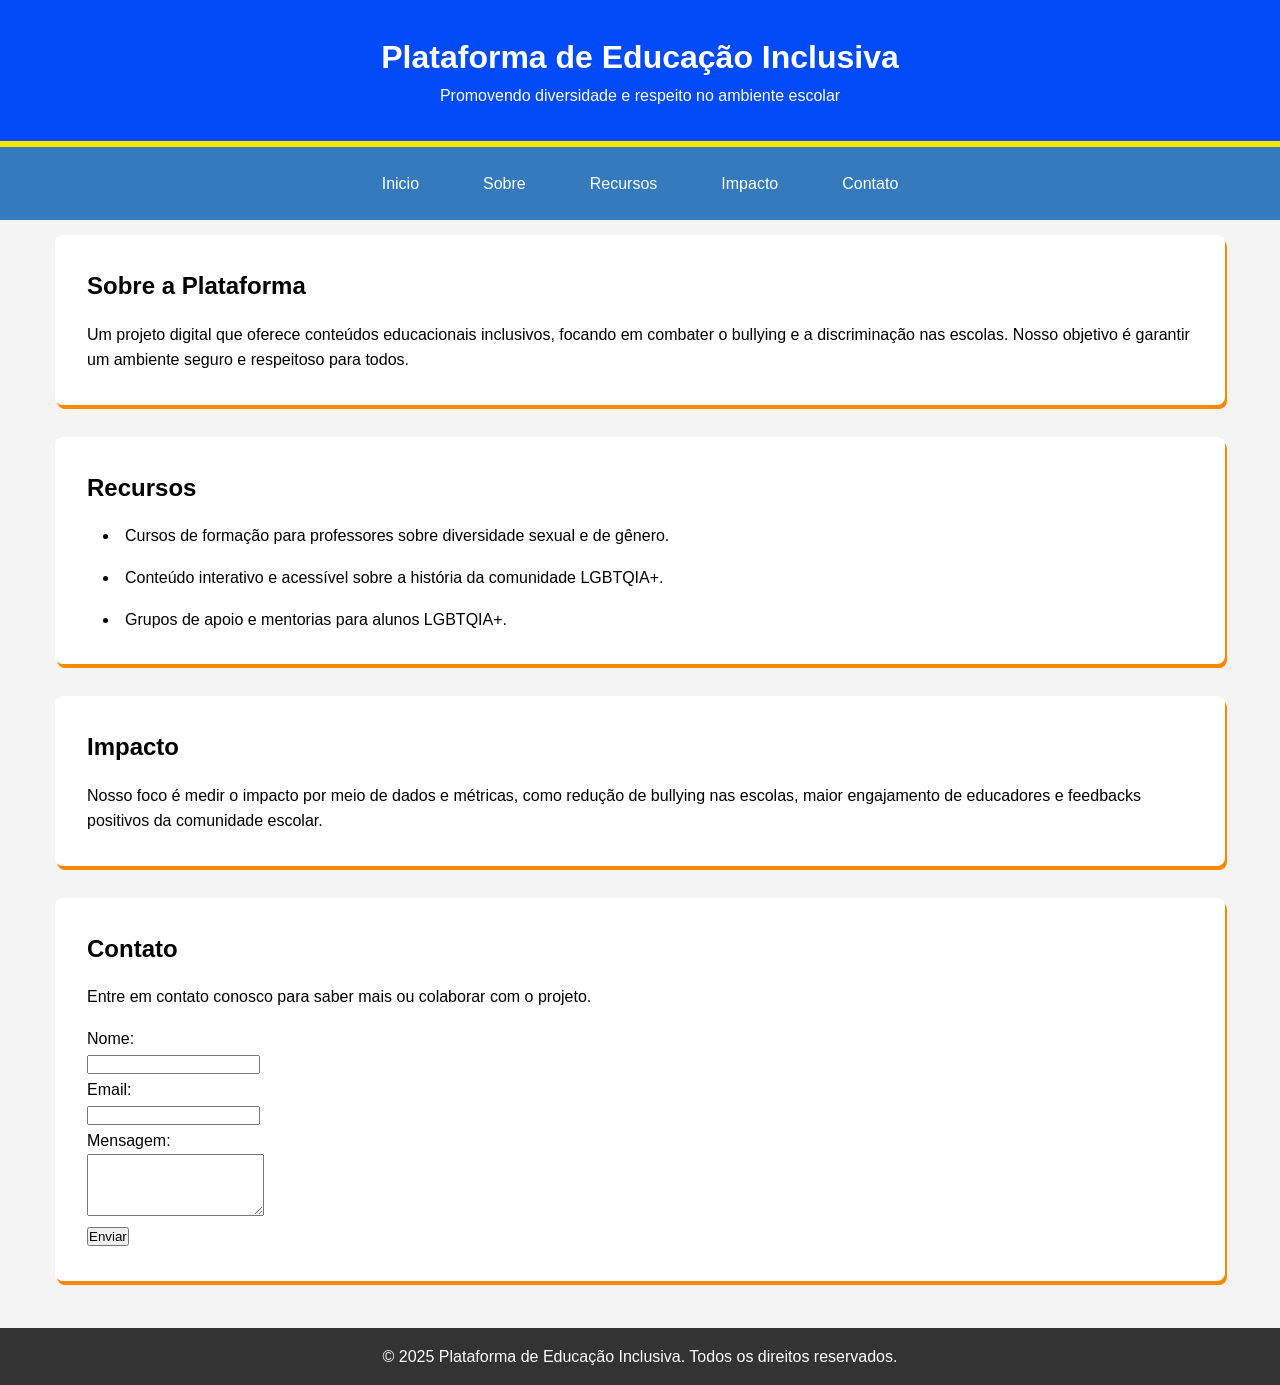
==== index.html @ b0bf820c "primeiro commit" ====
<!DOCTYPE html>
<html lang="pt-BR">
<head>
    <meta charset="UTF-8">
    <meta name="viewport" content="width=device-width, initial-scale=1.0">
    <link rel="stylesheet" href="style.css">
    <title>Plataforma de Educação Inclusiva</title></head>
<body>
    <header>
        <h1 id="h1">Plataforma de Educação Inclusiva</h1>
        <p>Promovendo diversidade e respeito no ambiente escolar</p>
    </header>
    <nav>
        <a href="impacto.html">Inicio</a>
        <a href="sobre.html">Sobre</a>
        <a href="recusos.html">Recursos</a>
        <a href="impacto.html">Impacto</a>
        <a href="contato.html">Contato</a>
    </nav>
    <div class="container">
        <section id="sobre">
            <h2>Sobre a Plataforma</h2>
            <p>Um projeto digital que oferece conteúdos educacionais inclusivos, focando em combater o bullying e a discriminação nas escolas. Nosso objetivo é garantir um ambiente seguro e respeitoso para todos.</p>
        </section>
        <section id="recursos">
            <h2>Recursos</h2>
            <ul>
                <li>Cursos de formação para professores sobre diversidade sexual e de gênero.</li>
                <li>Conteúdo interativo e acessível sobre a história da comunidade LGBTQIA+.</li>
                <li>Grupos de apoio e mentorias para alunos LGBTQIA+.</li>
            </ul>
        </section>
        <section id="impacto">
            <h2>Impacto</h2>
            <p>Nosso foco é medir o impacto por meio de dados e métricas, como redução de bullying nas escolas, maior engajamento de educadores e feedbacks positivos da comunidade escolar.</p>
        </section>
        <section id="contato">
            <h2>Contato</h2>
            <p>Entre em contato conosco para saber mais ou colaborar com o projeto.</p>
            <form>
                <label for="nome">Nome:</label><br>
                <input type="text" id="nome" name="nome" required><br>
                <label for="email">Email:</label><br>
                <input type="email" id="email" name="email" required><br>
                <label for="mensagem">Mensagem:</label><br>
                <textarea id="mensagem" name="mensagem" rows="4" required></textarea><br>
                <button type="submit">Enviar</button>
            </form>
        </section>
    </div>
    <footer>
        <p>&copy; 2025 Plataforma de Educação Inclusiva. Todos os direitos reservados.</p>
    </footer>
</body>
</html>
---- style.css ----
/* Reset básico */
* {
    margin: 0;
    padding: 0;
    box-sizing: border-box;
}

body {
    font-family: Arial, sans-serif;
    line-height: 1.6;
    background-color: #f4f4f4;
    
}

/* Header styles */
header {
    display: flex;
    flex-direction: column;
    align-items: center;
    justify-content: center;
    background-color: #004af7;
    color: white;
    padding: 2rem;
    text-align: center;
    border-bottom: 6px solid #f7e700

}

/* Navigation styles */
nav {
    display: flex;
    justify-content: center;
    gap: 2rem;
    padding: 1rem;
    background-color: #357abd;
  
}

nav a {
    color: white;
    text-decoration: none;
    padding: 0.5rem 1rem;
    border-radius: 4px;
    transition: background-color 0.3s;
}

nav a:hover {
    background-color:#710783;
}

/* Container styles */
.container {
    display: flex;
    flex-direction: column;
    max-width: 1200px;
    margin: 0 auto;
    padding: 15px;
    gap: 2rem;
}

/* Section styles */
section {
    display: flex;
    flex-direction: column;
    gap: 1rem;
    background-color: white;
    padding: 2rem;
    border-radius: 8px;
    box-shadow:  2px 4px #f78800;
    
}

/* Lista de recursos */
ul {
    display: flex;
    flex-direction: column;
    gap: 1rem;
    list-style-position: inside;
    padding-left: 1rem;
}

/* Formulário styles */


/* Footer styles */
footer {
    display: flex;
    justify-content: center;
    align-items: center;
    background-color: #333;
    color: white;
    padding: 1rem;
    margin-top: 2rem;
}

/* Responsive design */
@media (max-width: 768px) {
    nav {
        flex-direction: column;
        align-items: center;
        gap: 0.5rem;
    }

    .container {
        padding: 1rem;
    }
}
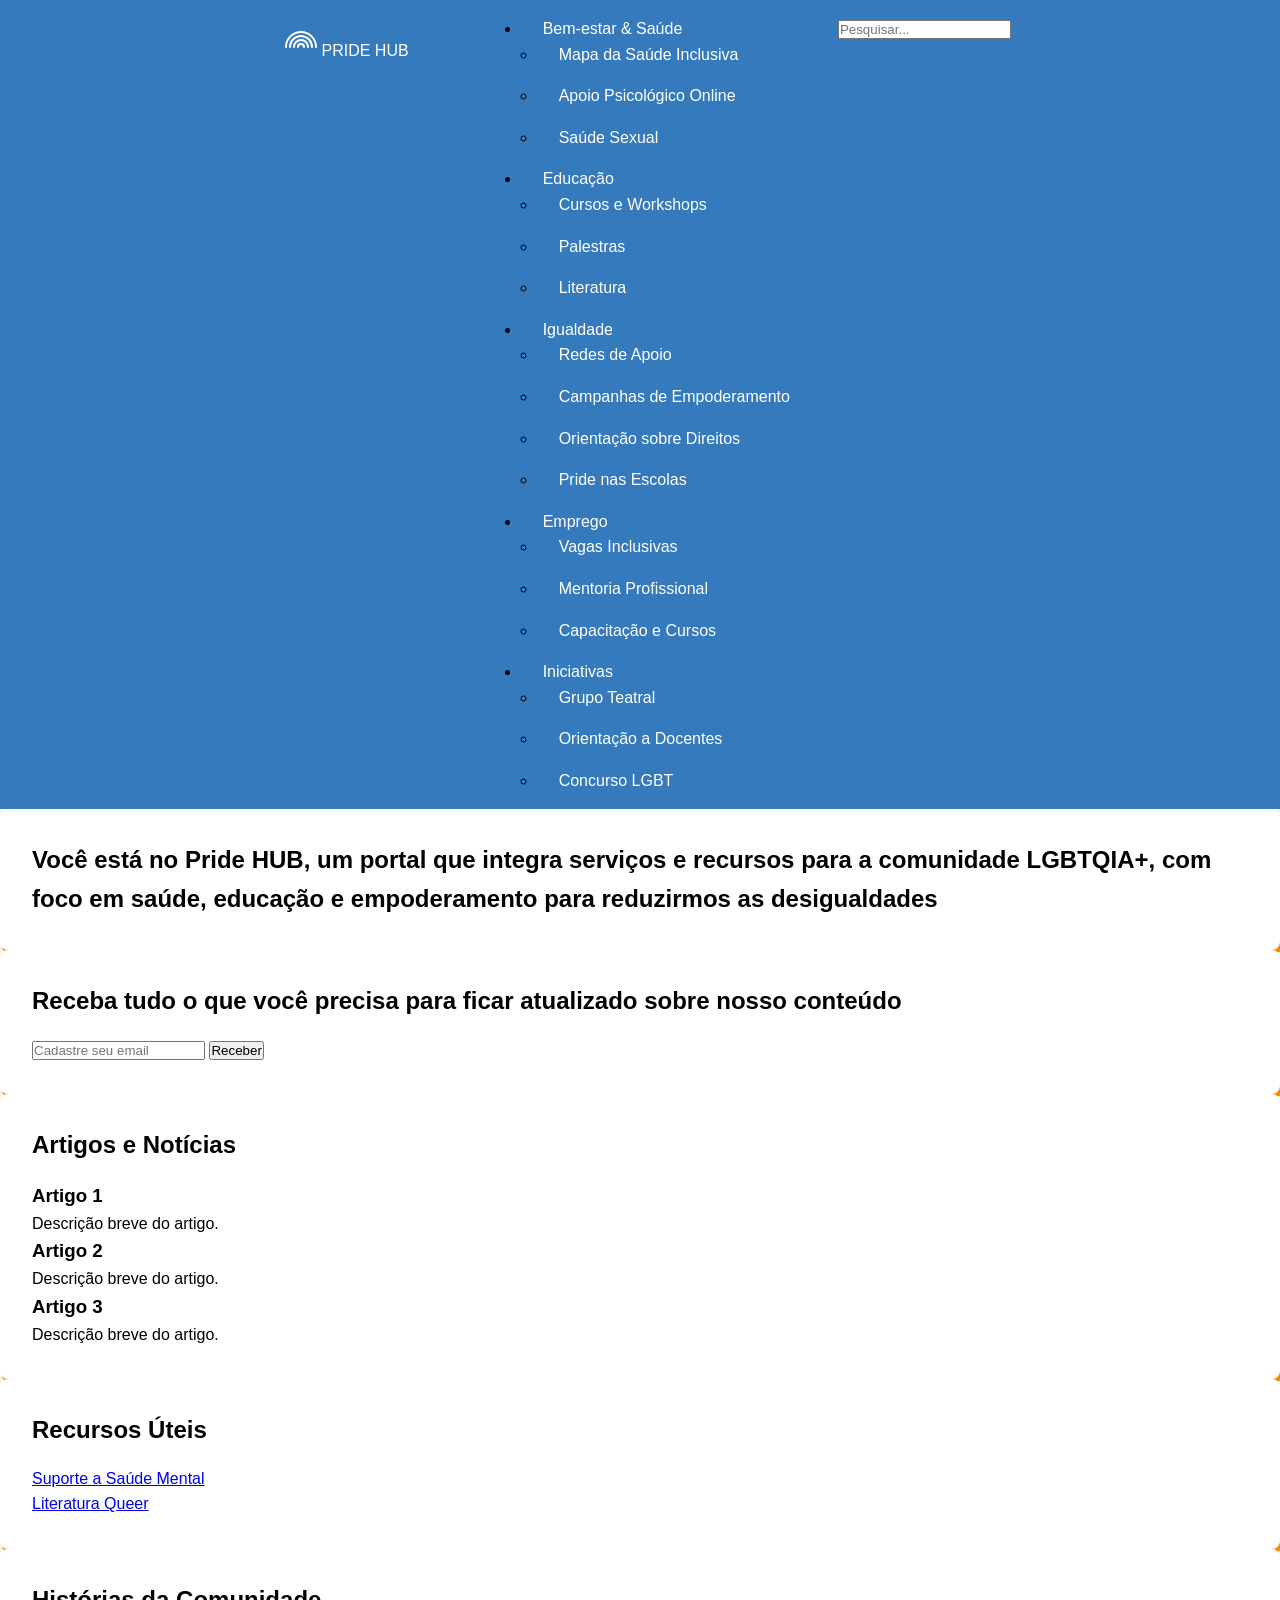
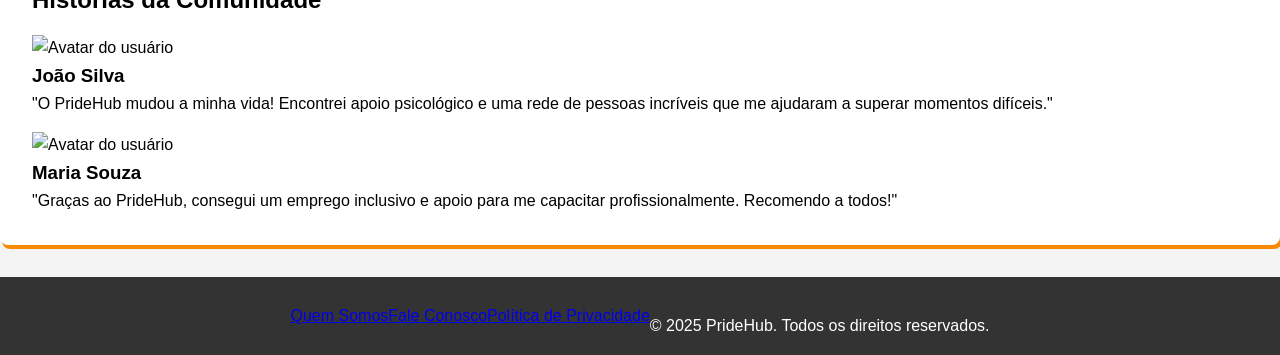
==== commit e62c0dff: "Create index.html" ====
--- a/index.html
+++ b/index.html
@@ -3,53 +3,176 @@
 <head>
     <meta charset="UTF-8">
     <meta name="viewport" content="width=device-width, initial-scale=1.0">
-    <link rel="stylesheet" href="style.css">
-    <title>Plataforma de Educação Inclusiva</title></head>
+    <title>PrideHub - Seu lugar inclusivo e acolhedor</title>
+	<link rel="icon" type="image/png" href="img/favicon-96x96.png" sizes="96x96" />
+    <link rel="icon" type="image/svg+xml" href="img/favicon.svg" />
+    <link rel="shortcut icon" href="img/favicon.ico" />
+    <link rel="apple-touch-icon" sizes="180x180" href="img/apple-touch-icon.png" />
+    <link rel="manifest" href="img/site.webmanifest" />
+	<link rel="stylesheet" href="style.css">
+    <link href="https://fonts.googleapis.com/css2?family=Roboto:wght@400;700&display=swap" rel="stylesheet">
+    <!-- Feather Icons -->
+    <script src="https://unpkg.com/feather-icons"></script>
+</head>
 <body>
-    <header>
-        <h1 id="h1">Plataforma de Educação Inclusiva</h1>
-        <p>Promovendo diversidade e respeito no ambiente escolar</p>
-    </header>
-    <nav>
-        <a href="impacto.html">Inicio</a>
-        <a href="sobre.html">Sobre</a>
-        <a href="recusos.html">Recursos</a>
-        <a href="impacto.html">Impacto</a>
-        <a href="contato.html">Contato</a>
+
+    <!-- Navbar -->
+    <nav class="navbar">
+        <a href="#" class="navbar-brand">
+            <svg xmlns="http://www.w3.org/2000/svg" width="32" height="32" fill="currentColor" class="bi bi-rainbow" viewBox="0 0 16 16">
+                <path d="M8 4.5a7 7 0 0 0-7 7 0.5 0.5 0 0 1-1 0 8 8 0 1 1 16 0 0.5 0.5 0 0 1-1 0 7 7 0 0 0-7-7zm0 2a5 5 0 0 0-5 5 0.5 0.5 0 0 1-1 0 6 6 0 1 1 12 0 0.5 0.5 0 0 1-1 0 5 5 0 0 0-5-5zm0 2a3 3 0 0 0-3 3 0.5 0.5 0 0 1-1 0 4 4 0 1 1 8 0 0.5 0.5 0 0 1-1 0 3 3 0 0 0-3-3zm0 2a1 1 0 0 0-1 1 0.5 0.5 0 0 1-1 0 2 2 0 1 1 4 0 0.5 0.5 0 0 1-1 0 1 1 0 0 0-1-1z"/>
+            </svg>
+            PRIDE HUB
+        </a>
+        <div class="menu-toggle" onclick="toggleMenu()">
+            <span></span>
+            <span></span>
+            <span></span>
+        </div>
+        <ul class="navbar-nav">
+            <li class="nav-item">
+                <a href="#" class="nav-link">Bem-estar & Saúde</a>
+                <ul class="dropdown-menu">
+                    <li><a href="#">Mapa da Saúde Inclusiva</a></li>
+                    <li><a href="#">Apoio Psicológico Online</a></li>
+                    <li><a href="#">Saúde Sexual</a></li>
+                </ul>
+            </li>
+            <li class="nav-item">
+                <a href="#" class="nav-link">Educação</a>
+                <ul class="dropdown-menu">
+                    <li><a href="#">Cursos e Workshops</a></li>
+                    <li><a href="#">Palestras</a></li>
+                    <li><a href="#">Literatura</a></li>
+                </ul>
+            </li>
+            <li class="nav-item">
+                <a href="#" class="nav-link">Igualdade</a>
+                <ul class="dropdown-menu">
+                    <li><a href="#">Redes de Apoio</a></li>
+                    <li><a href="#">Campanhas de Empoderamento</a></li>
+                    <li><a href="#">Orientação sobre Direitos</a></li>
+                    <li><a href="#">Pride nas Escolas</a></li>
+                </ul>
+            </li>
+            <li class="nav-item">
+                <a href="#" class="nav-link">Emprego</a>
+                <ul class="dropdown-menu">
+                    <li><a href="#">Vagas Inclusivas</a></li>
+                    <li><a href="#">Mentoria Profissional</a></li>
+                    <li><a href="#">Capacitação e Cursos</a></li>
+                </ul>
+            </li>
+            <li class="nav-item">
+                <a href="#" class="nav-link">Iniciativas</a>
+                <ul class="dropdown-menu">
+                    <li><a href="#">Grupo Teatral</a></li>
+                    <li><a href="#">Orientação a Docentes</a></li>
+                    <li><a href="#">Concurso LGBT</a></li>
+                </ul>
+            </li>
+        </ul>
+        <div class="search-bar">
+            <input type="text" placeholder="Pesquisar...">
+            <i data-feather="search" class="search-icon"></i> <!-- Ícone de lupa -->
+        </div>
     </nav>
-    <div class="container">
-        <section id="sobre">
-            <h2>Sobre a Plataforma</h2>
-            <p>Um projeto digital que oferece conteúdos educacionais inclusivos, focando em combater o bullying e a discriminação nas escolas. Nosso objetivo é garantir um ambiente seguro e respeitoso para todos.</p>
-        </section>
-        <section id="recursos">
-            <h2>Recursos</h2>
-            <ul>
-                <li>Cursos de formação para professores sobre diversidade sexual e de gênero.</li>
-                <li>Conteúdo interativo e acessível sobre a história da comunidade LGBTQIA+.</li>
-                <li>Grupos de apoio e mentorias para alunos LGBTQIA+.</li>
-            </ul>
-        </section>
-        <section id="impacto">
-            <h2>Impacto</h2>
-            <p>Nosso foco é medir o impacto por meio de dados e métricas, como redução de bullying nas escolas, maior engajamento de educadores e feedbacks positivos da comunidade escolar.</p>
-        </section>
-        <section id="contato">
-            <h2>Contato</h2>
-            <p>Entre em contato conosco para saber mais ou colaborar com o projeto.</p>
-            <form>
-                <label for="nome">Nome:</label><br>
-                <input type="text" id="nome" name="nome" required><br>
-                <label for="email">Email:</label><br>
-                <input type="email" id="email" name="email" required><br>
-                <label for="mensagem">Mensagem:</label><br>
-                <textarea id="mensagem" name="mensagem" rows="4" required></textarea><br>
-                <button type="submit">Enviar</button>
-            </form>
-        </section>
-    </div>
+
+    <!-- Top Section -->
+    <section class="top">
+        <h1>Você está no Pride HUB, um portal que integra serviços e recursos para a comunidade LGBTQIA+, com foco em saúde, educação e empoderamento para reduzirmos as desigualdades</h1>
+    </section>
+
+    <!-- Formulário de Cadastro -->
+    <section class="newsletter">
+        <h2>Receba tudo o que você precisa para ficar atualizado sobre nosso conteúdo</h2>
+        <form>
+            <input type="email" placeholder="Cadastre seu email" required>
+            <button type="submit">Receber</button>
+        </form>
+    </section>
+
+    <!-- Seção de Artigos -->
+    <section class="articles">
+        <h2>Artigos e Notícias</h2>
+        <div class="article-list">
+            <div class="article-item">
+                <h3>Artigo 1</h3>
+                <p>Descrição breve do artigo.</p>
+            </div>
+            <div class="article-item">
+                <h3>Artigo 2</h3>
+                <p>Descrição breve do artigo.</p>
+            </div>
+            <div class="article-item">
+                <h3>Artigo 3</h3>
+                <p>Descrição breve do artigo.</p>
+            </div>
+        </div>
+    </section>
+
+    <!-- Seção de Recursos Úteis -->
+    <section class="recursos">
+        <h2>Recursos Úteis</h2>
+        <div class="recurso-list">
+            <div class="recurso-item">
+                <a href="#">Suporte a Saúde Mental</a>
+            </div>
+            <div class="recurso-item">
+                <a href="#">Literatura Queer</a>
+            </div>
+        </div>
+    </section>
+
+    <!-- Seção de Histórias da Comunidade -->
+    <section class="testimonials">
+        <h2>Histórias da Comunidade</h2>
+        <div class="testimonial-card">
+            <img src="https://via.placeholder.com/80" alt="Avatar do usuário">
+            <div class="testimonial-content">
+                <h3>João Silva</h3>
+                <p>"O PrideHub mudou a minha vida! Encontrei apoio psicológico e uma rede de pessoas incríveis que me ajudaram a superar momentos difíceis."</p>
+                <div class="rating">
+                    <i data-feather="star" fill="gold"></i>
+                    <i data-feather="star" fill="gold"></i>
+                    <i data-feather="star" fill="gold"></i>
+                    <i data-feather="star" fill="gold"></i>
+                    <i data-feather="star" fill="gold"></i>
+                </div>
+            </div>
+        </div>
+        <div class="testimonial-card">
+            <img src="https://via.placeholder.com/80" alt="Avatar do usuário">
+            <div class="testimonial-content">
+                <h3>Maria Souza</h3>
+                <p>"Graças ao PrideHub, consegui um emprego inclusivo e apoio para me capacitar profissionalmente. Recomendo a todos!"</p>
+                <div class="rating">
+                    <i data-feather="star" fill="gold"></i>
+                    <i data-feather="star" fill="gold"></i>
+                    <i data-feather="star" fill="gold"></i>
+                    <i data-feather="star" fill="gold"></i>
+                    <i data-feather="star" fill="gold"></i>
+                </div>
+            </div>
+        </div>
+    </section>
+
+    <!-- Footer -->
     <footer>
-        <p>&copy; 2025 Plataforma de Educação Inclusiva. Todos os direitos reservados.</p>
+        <a href="#">Quem Somos</a>
+        <a href="#">Fale Conosco</a>
+        <a href="#">Política de Privacidade</a>
+        <p style="margin-top:20px;">© 2025 PrideHub. Todos os direitos reservados.</p>
     </footer>
+
+    <!-- Script para carregar ícones e ativar menu mobile -->
+    <script>
+        feather.replace();
+
+        function toggleMenu() {
+            const navbarNav = document.querySelector('.navbar-nav');
+            navbarNav.classList.toggle('active');
+        }
+    </script>
 </body>
-</html>+</html>
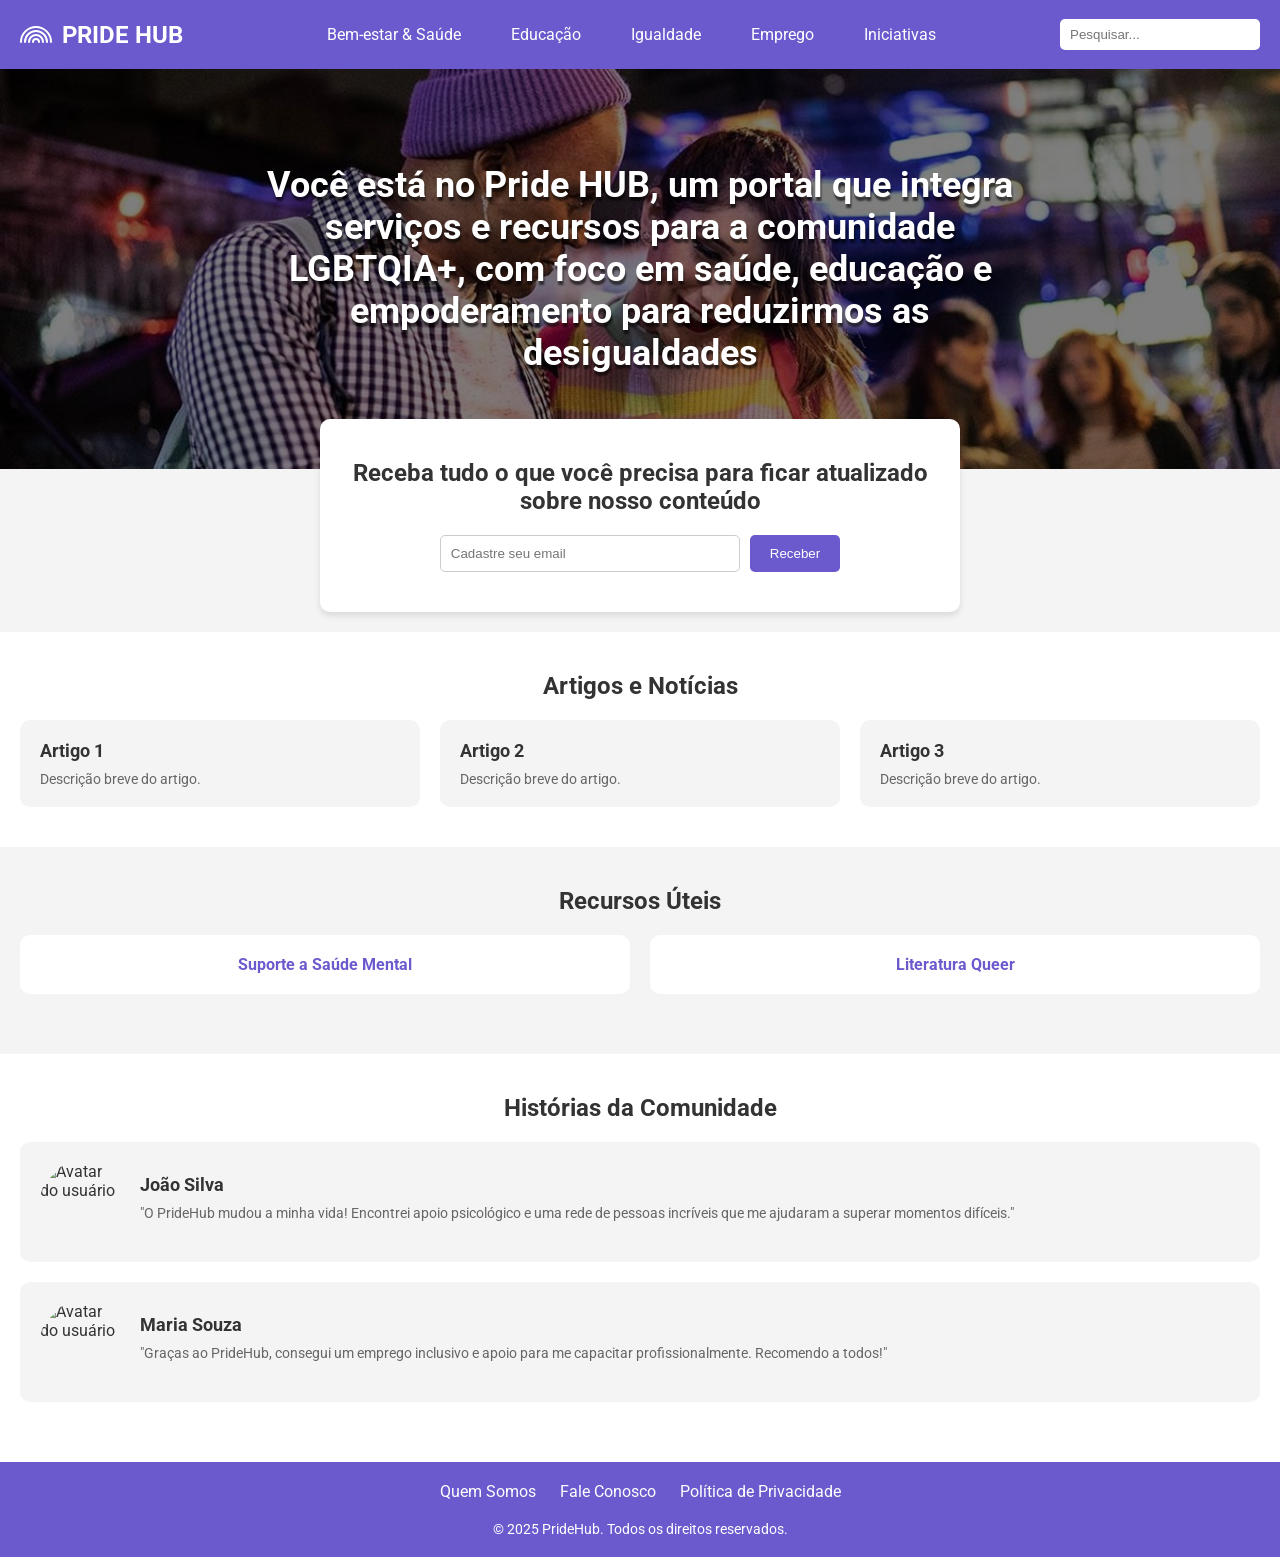
==== commit 50f847a2: "Update index.html" ====
--- a/index.html
+++ b/index.html
@@ -33,8 +33,8 @@
             <li class="nav-item">
                 <a href="#" class="nav-link">Bem-estar & Saúde</a>
                 <ul class="dropdown-menu">
-                    <li><a href="#">Mapa da Saúde Inclusiva</a></li>
-                    <li><a href="#">Apoio Psicológico Online</a></li>
+                    <li><a href="/mapa-saude">Mapa da Saúde Inclusiva</a></li>
+                    <li><a href="/apoio-psico">Apoio Psicológico Online</a></li>
                     <li><a href="#">Saúde Sexual</a></li>
                 </ul>
             </li>
@@ -66,7 +66,7 @@
             <li class="nav-item">
                 <a href="#" class="nav-link">Iniciativas</a>
                 <ul class="dropdown-menu">
-                    <li><a href="#">Grupo Teatral</a></li>
+                    <li><a href="/grupo-teatro">Grupo Teatral</a></li>
                     <li><a href="#">Orientação a Docentes</a></li>
                     <li><a href="#">Concurso LGBT</a></li>
                 </ul>
@@ -159,7 +159,7 @@
 
     <!-- Footer -->
     <footer>
-        <a href="#">Quem Somos</a>
+        <a href="/quem-somos">Quem Somos</a>
         <a href="#">Fale Conosco</a>
         <a href="#">Política de Privacidade</a>
         <p style="margin-top:20px;">© 2025 PrideHub. Todos os direitos reservados.</p>
--- a/style.css
+++ b/style.css
@@ -1,107 +1,408 @@
-/* Reset básico */
-* {
-    margin: 0;
-    padding: 0;
-    box-sizing: border-box;
-}
-
-body {
-    font-family: Arial, sans-serif;
-    line-height: 1.6;
-    background-color: #f4f4f4;
-    
-}
-
-/* Header styles */
-header {
-    display: flex;
-    flex-direction: column;
-    align-items: center;
-    justify-content: center;
-    background-color: #004af7;
-    color: white;
-    padding: 2rem;
-    text-align: center;
-    border-bottom: 6px solid #f7e700
-
-}
-
-/* Navigation styles */
-nav {
-    display: flex;
-    justify-content: center;
-    gap: 2rem;
-    padding: 1rem;
-    background-color: #357abd;
-  
-}
-
-nav a {
-    color: white;
-    text-decoration: none;
-    padding: 0.5rem 1rem;
-    border-radius: 4px;
-    transition: background-color 0.3s;
-}
-
-nav a:hover {
-    background-color:#710783;
-}
-
-/* Container styles */
-.container {
-    display: flex;
-    flex-direction: column;
-    max-width: 1200px;
-    margin: 0 auto;
-    padding: 15px;
-    gap: 2rem;
-}
-
-/* Section styles */
-section {
-    display: flex;
-    flex-direction: column;
-    gap: 1rem;
-    background-color: white;
-    padding: 2rem;
-    border-radius: 8px;
-    box-shadow:  2px 4px #f78800;
-    
-}
-
-/* Lista de recursos */
-ul {
-    display: flex;
-    flex-direction: column;
-    gap: 1rem;
-    list-style-position: inside;
-    padding-left: 1rem;
-}
-
-/* Formulário styles */
-
-
-/* Footer styles */
-footer {
-    display: flex;
-    justify-content: center;
-    align-items: center;
-    background-color: #333;
-    color: white;
-    padding: 1rem;
-    margin-top: 2rem;
-}
-
-/* Responsive design */
-@media (max-width: 768px) {
-    nav {
-        flex-direction: column;
-        align-items: center;
-        gap: 0.5rem;
-    }
-
-    .container {
-        padding: 1rem;
-    }
-}+        /* Reset CSS */
+        * {
+            margin: 0;
+            padding: 0;
+            box-sizing: border-box;
+        }
+
+        body {
+            font-family: 'Roboto', sans-serif;
+            background-color: #f4f4f4;
+            color: #333;
+        }
+
+        /* Navbar */
+        .navbar {
+            display: flex;
+            justify-content: space-between;
+            align-items: center;
+            background-color: #6A5ACD;
+            padding: 15px 20px;
+        }
+
+        .navbar-brand {
+            display: flex;
+            align-items: center;
+            color: #fff;
+            font-size: 24px;
+            font-weight: bold;
+            text-decoration: none;
+        }
+
+        .navbar-brand svg {
+            margin-right: 10px;
+        }
+
+        .navbar-nav {
+            display: flex;
+            list-style: none;
+        }
+
+        .nav-item {
+            position: relative;
+            margin-left: 20px;
+        }
+
+        .nav-link {
+            color: #fff;
+            text-decoration: none;
+            padding: 10px 15px;
+            display: block;
+        }
+
+        .nav-link:hover {
+            background-color: #7B68EE;
+            border-radius: 5px;
+        }
+
+        .dropdown-menu {
+            display: none;
+            position: absolute;
+            top: 100%;
+            left: 0;
+            background-color: #6A5ACD;
+            list-style: none;
+            padding: 10px;
+            border-radius: 5px;
+            z-index: 1000;
+        }
+
+        .dropdown-menu li {
+            margin: 5px 0;
+        }
+
+        .dropdown-menu li a {
+            color: #fff;
+            text-decoration: none;
+            display: block;
+            padding: 5px 10px;
+        }
+
+        .dropdown-menu li a:hover {
+            background-color: #7B68EE;
+            border-radius: 5px;
+        }
+
+        .nav-item:hover .dropdown-menu {
+            display: block;
+        }
+
+        .search-bar {
+            display: flex;
+            align-items: center;
+            position: relative;
+        }
+
+        .search-bar input {
+            padding: 8px 30px 8px 10px; /* Espaço para o ícone */
+            border: none;
+            border-radius: 5px;
+            width: 200px;
+        }
+
+        .search-bar .search-icon {
+            position: absolute;
+            right: 10px;
+            color: #6A5ACD;
+            cursor: pointer;
+        }
+
+        /* Menu Sanduíche para Mobile */
+        .menu-toggle {
+            display: none;
+            flex-direction: column;
+            cursor: pointer;
+        }
+
+        .menu-toggle span {
+            width: 25px;
+            height: 3px;
+            background-color: #fff;
+            margin: 4px 0;
+            border-radius: 3px;
+        }
+
+        /* top Section */
+        .top {
+            position: relative;
+            height: 400px;
+            background-image: url('img/lgbt.jpg');
+            background-size: cover;
+            background-position: center;
+            display: flex;
+            align-items: center;
+            justify-content: center;
+            text-align: center;
+            color: #fff;
+        }
+
+        .top::before {
+            content: '';
+            position: absolute;
+            top: 0;
+            left: 0;
+            right: 0;
+            bottom: 0;
+            background-color: rgba(0, 0, 0, 0.5);
+        }
+
+        .top h1 {
+            position: relative;
+            font-size: 36px;
+            max-width: 800px;
+            margin: 0 auto;
+			text-shadow: 1px 4px 2px rgba(0,0,0,0.6);
+        }
+
+        /* Formulário de Cadastro */
+        .newsletter {
+            text-align: center;
+            padding: 40px 20px;
+            background-color: #fff;
+            margin-top: -50px;
+            position: relative;
+            z-index: 1;
+            box-shadow: 0 4px 6px rgba(0, 0, 0, 0.1);
+            border-radius: 10px;
+            width: 50%;
+            margin-left: auto;
+            margin-right: auto;
+        }
+
+        .newsletter h2 {
+            font-size: 24px;
+            margin-bottom: 20px;
+        }
+
+        .newsletter form {
+            display: flex;
+            justify-content: center;
+            gap: 10px;
+        }
+
+        .newsletter input {
+            padding: 10px;
+            border: 1px solid #ccc;
+            border-radius: 5px;
+            width: 300px;
+        }
+
+        .newsletter button {
+            padding: 10px 20px;
+            background-color: #6A5ACD;
+            color: #fff;
+            border: none;
+            border-radius: 5px;
+            cursor: pointer;
+        }
+
+        .newsletter button:hover {
+            background-color: #7B68EE;
+        }
+
+        /* Seção de Artigos */
+        .articles {
+            padding: 40px 20px;
+            background-color: #fff;
+            margin-top: 20px;
+        }
+
+        .articles h2 {
+            font-size: 24px;
+            margin-bottom: 20px;
+            text-align: center;
+        }
+
+        .articles .article-list {
+            display: flex;
+            gap: 20px;
+        }
+
+        .articles .article-item {
+            background-color: #f4f4f4;
+            padding: 20px;
+            border-radius: 10px;
+            width: 33.33%;
+        }
+
+        .articles .article-item h3 {
+            font-size: 18px;
+            margin-bottom: 10px;
+        }
+
+        .articles .article-item p {
+            font-size: 14px;
+            color: #666;
+        }
+
+        /* Seção de Recursos Úteis */
+        .recursos {
+            padding: 40px 20px;
+            background-color: #f4f4f4;
+        }
+
+        .recursos h2 {
+            font-size: 24px;
+            margin-bottom: 20px;
+            text-align: center;
+        }
+
+        .recursos .recurso-list {
+            display: flex;
+            gap: 20px;
+        }
+
+        .recursos .recurso-item {
+            background-color: #fff;
+            padding: 20px;
+            border-radius: 10px;
+            width: 50%;
+            text-align: center;
+        }
+
+        .recursos .recurso-item a {
+            color: #6A5ACD;
+            text-decoration: none;
+            font-weight: bold;
+        }
+
+        .recursos .recurso-item a:hover {
+            text-decoration: underline;
+        }
+
+        /* Seção de Histórias da Comunidade */
+        .testimonials {
+            padding: 40px 20px;
+            background-color: #fff;
+            margin-top: 20px;
+        }
+
+        .testimonials h2 {
+            font-size: 24px;
+            margin-bottom: 20px;
+            text-align: center;
+        }
+
+        .testimonial-card {
+            display: flex;
+            align-items: center;
+            background-color: #f4f4f4;
+            padding: 20px;
+            border-radius: 10px;
+            margin-bottom: 20px;
+        }
+
+        .testimonial-card img {
+            width: 80px;
+            height: 80px;
+            border-radius: 50%;
+            margin-right: 20px;
+        }
+
+        .testimonial-card .testimonial-content {
+            flex: 1;
+        }
+
+        .testimonial-card h3 {
+            font-size: 18px;
+            margin-bottom: 10px;
+        }
+
+        .testimonial-card p {
+            font-size: 14px;
+            color: #666;
+            margin-bottom: 10px;
+        }
+
+        .testimonial-card .rating {
+            color: #FFD700; /* Cor das estrelas */
+        }
+
+        /* Footer */
+        footer {
+            background-color: #6A5ACD;
+            color: #fff;
+            padding: 20px;
+            text-align: center;
+        }
+
+        footer a {
+            color: #fff;
+            text-decoration: none;
+            margin: 0 10px;
+        }
+
+        footer a:hover {
+            text-decoration: underline;
+        }
+
+        footer p {
+            margin-top: 10px;
+            font-size: 14px;
+        }
+
+        /* Responsividade */
+        @media (max-width: 768px) {
+            .navbar-nav {
+                display: none;
+                flex-direction: column;
+                width: 100%;
+                background-color: #6A5ACD;
+                position: absolute;
+                top: 60px;
+                left: 0;
+                z-index: 1000;
+            }
+
+            .navbar-nav.active {
+                display: flex;
+            }
+
+            .nav-item {
+                margin: 0;
+            }
+
+            .nav-link {
+                padding: 15px;
+                border-bottom: 1px solid #7B68EE;
+            }
+
+            .dropdown-menu {
+                position: static;
+                background-color: #7B68EE;
+                border-radius: 0;
+            }
+
+            .menu-toggle {
+                display: flex;
+            }
+
+            .search-bar {
+                display: none;
+            }
+
+            .top h1 {
+                font-size: 24px;
+                padding: 0 20px;
+            }
+
+            .newsletter {
+                width: 90%;
+            }
+
+            .articles .article-list {
+                flex-direction: column;
+            }
+
+            .articles .article-item {
+                width: 100%;
+            }
+
+            .recursos .recurso-list {
+                flex-direction: column;
+            }
+
+            .recursos .recurso-item {
+                width: 100%;
+            }
+        }
